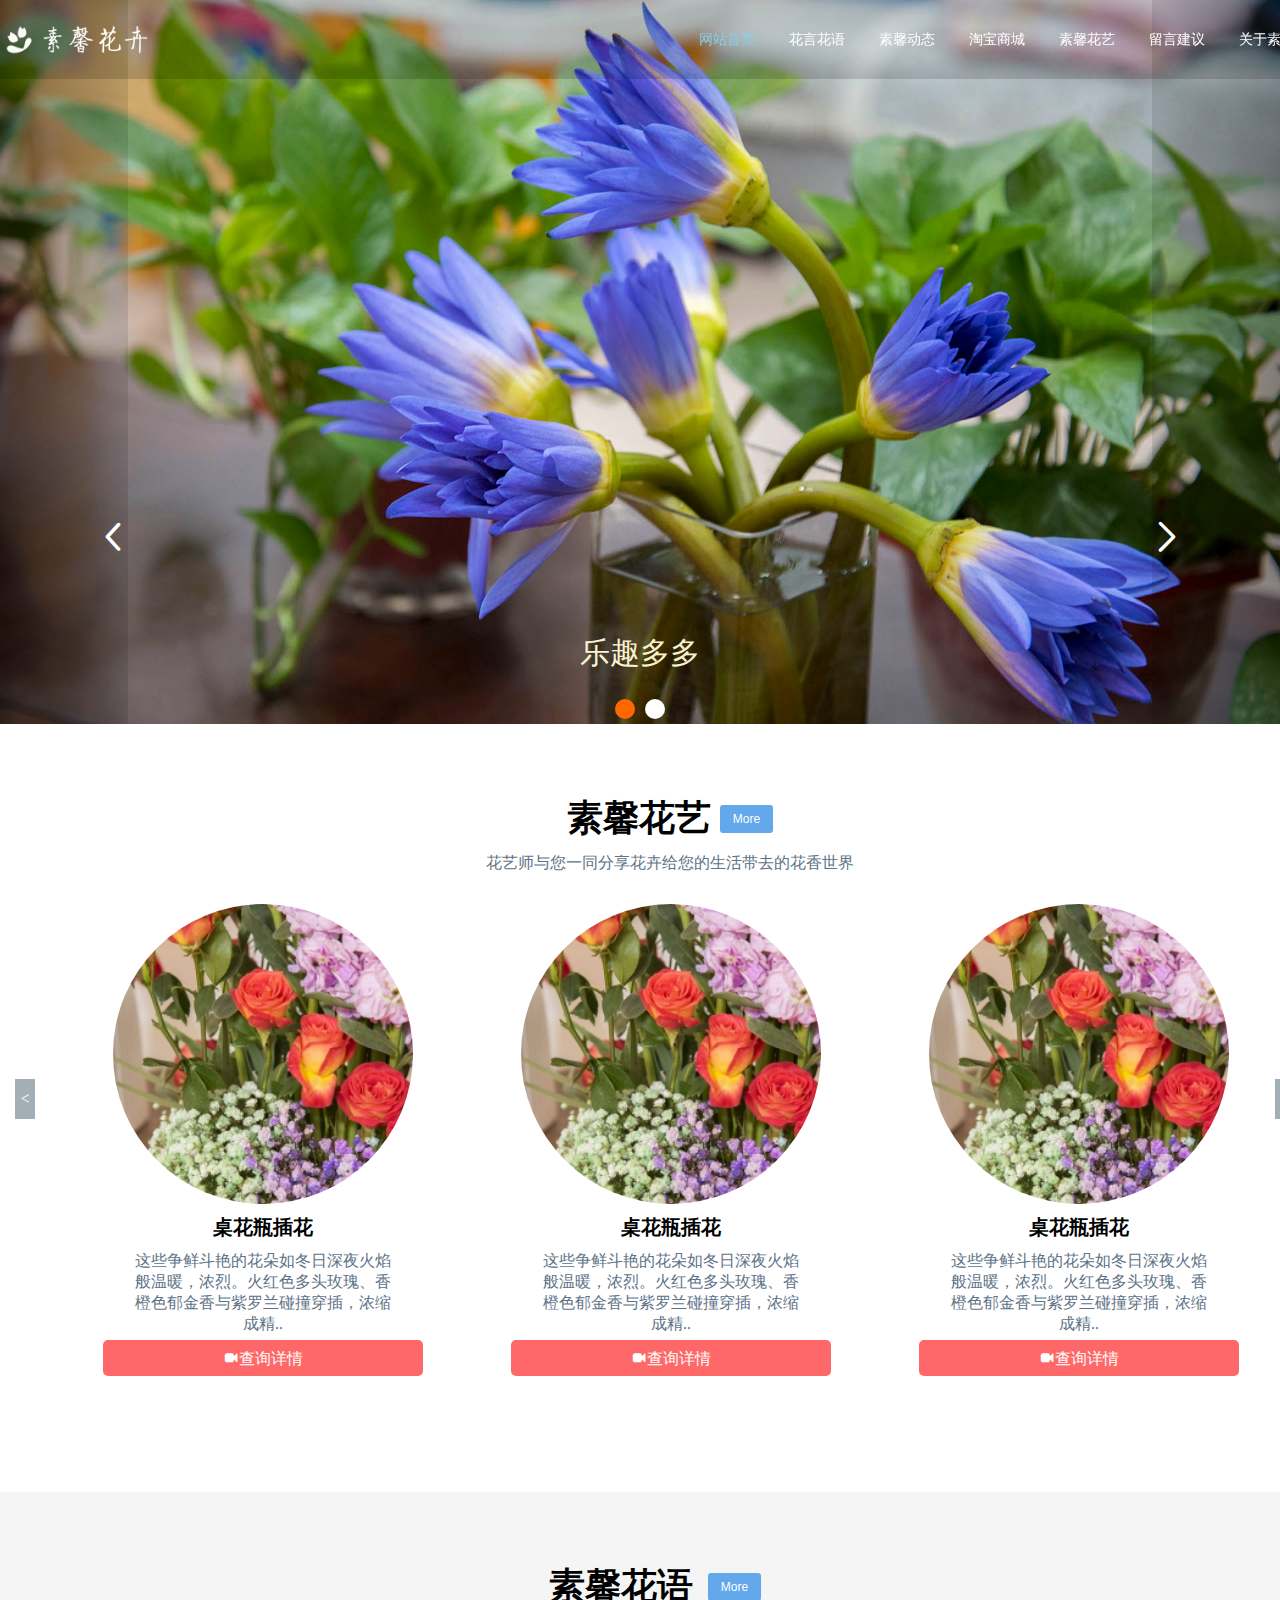
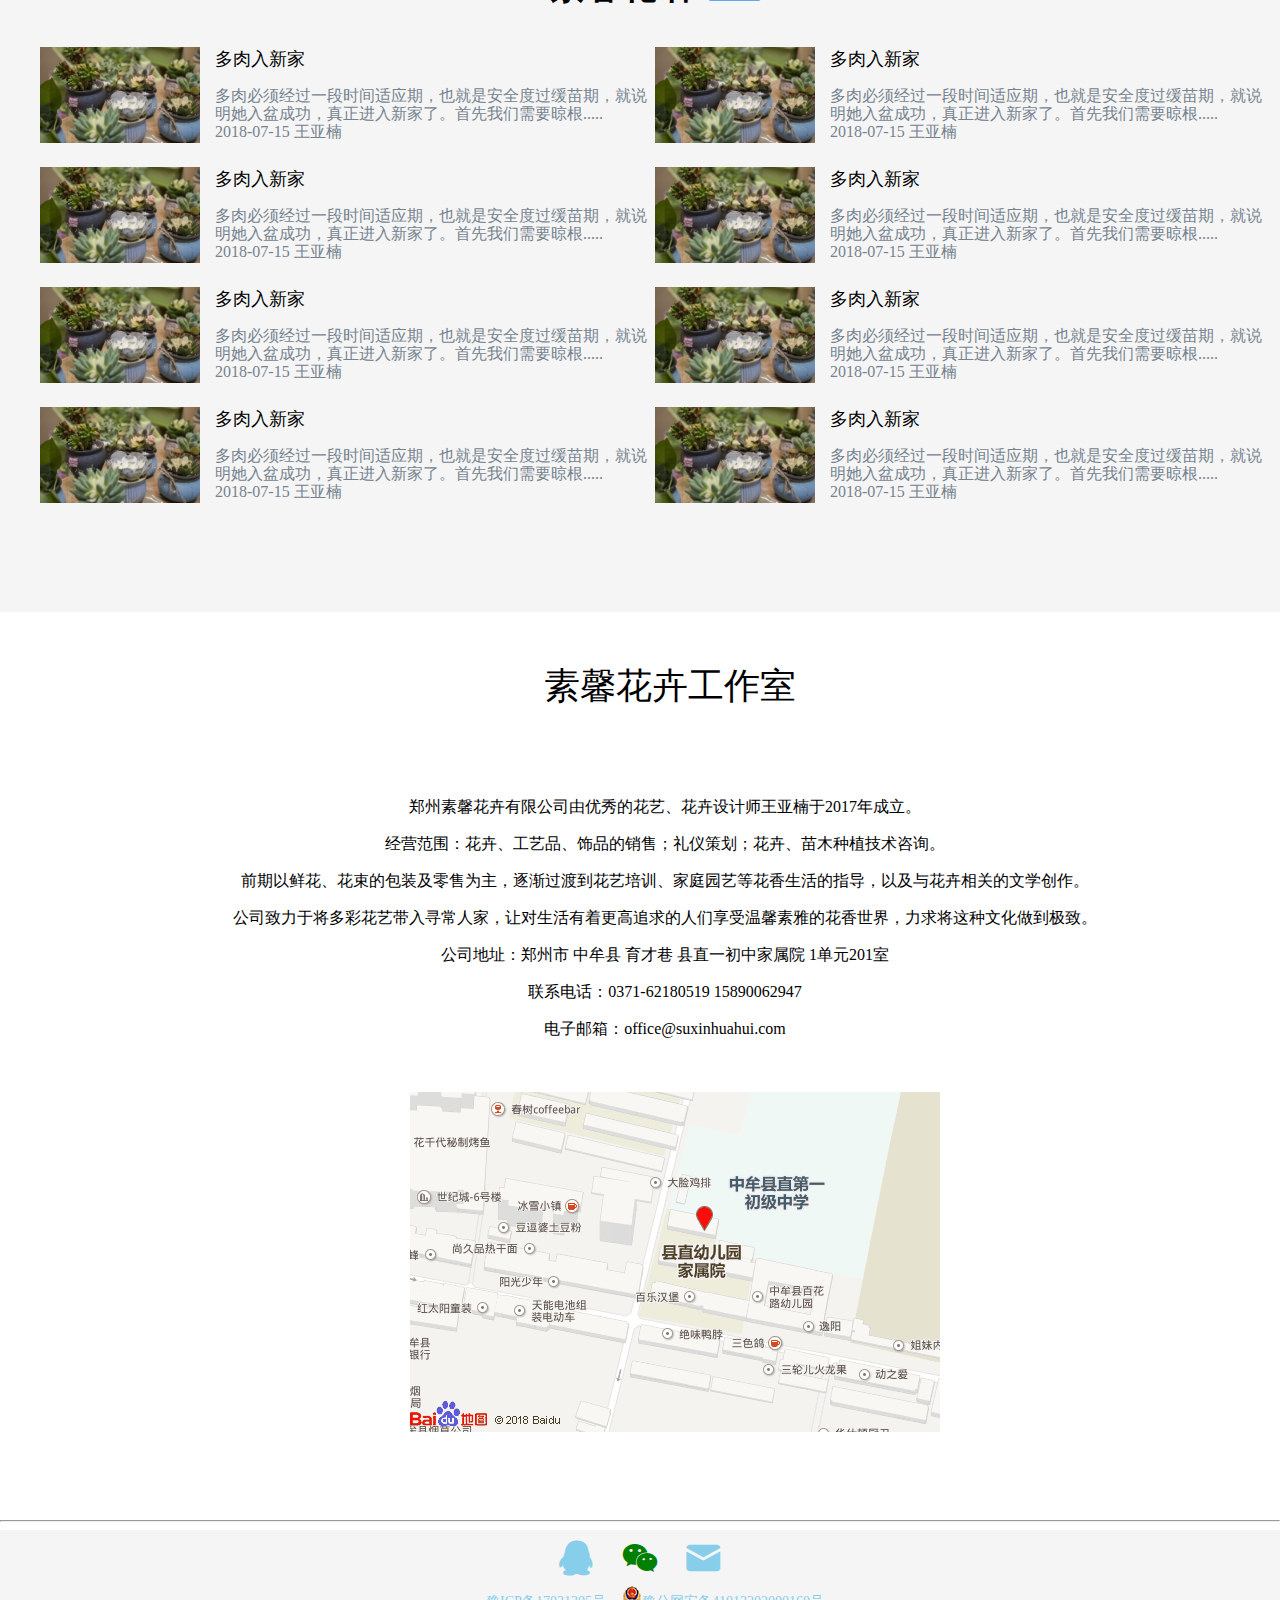
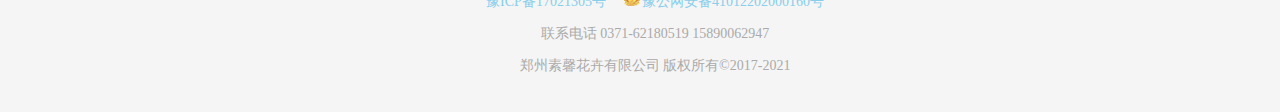
==== index.html @ 10b5d30c "素馨花卉" ====
<!DOCTYPE html>
<html>
<head>
	<meta charset="UTF-8">
	<title></title>
	<link rel="stylesheet" type="text/css" href="./css/nav.css">
	<link rel="stylesheet" type="text/css" href="./css/iconfont.css">
	<link rel="stylesheet" type="text/css" href="http://at.alicdn.com/t/font_790462_5otxgu3505j.css">
	<script src="js/animate.js"></script>
</head>
<body>
	<div class="picture">
		<div class="tu11">
			<a href=""><img src="./img/乐趣.png"></a>
		</div>
		<div class="tu22"> 
			<a href=""><img src="./img/tu2.png"></a>
			<a href=""><img src="./img/datu2.png" alt=""></a>
		</div>
		<div class="zuo">
			<a href="javascript:void(false);" class="iconfont icon-zuojiantou"></a>
		</div>
		<div class="you">
			<a href="javascript:void(false);" class="iconfont icon-youjiantou"></a>
		</div>
		<div class="mid">
			乐趣多多
		</div>
		<div class="midtu">
			<ul>
				<li><a href=""><div class="a1"></div></a></li>
				<li><a href=""><div class="a2"></div></a></li>
			</ul>
		</div>
	</div>
	<div class="nav">
		<div class="navneirong">
			<div class="suxinhuahuitext">
				<a href=""><img src="./img/素馨花卉text.png"></a>
			</div>
			<div class="navlist">
				<ul>
					<li><a style="color:skyblue" href="">网站首页</a></li>
					<li><a href="./花言花语.html">花言花语</a></li>
					<li><a href="">素馨动态</a></li>
					<li><a href="">淘宝商城</a></li>
					<li><a href="./素馨花艺.html">素馨花艺</a></li>
					<li><a href="./留言建议.html">留言建议</a></li>
					<li><a href="./关于素馨.html">关于素馨</a></li>
				</ul>
			</div>
		</div>
	</div>
	<div class="suxinhuayineirong">
		<div class="suxinhuayi">
			<h3>素馨花艺	<a href=""><input type="button" value="More"></a></h3>
			<p>花艺师与您一同分享花卉给您的生活带去的花香世界</p>
			<div class="hua1tu">
				<div class="hua11">
					<div class="hua11c">
						<div class="zuozuo"><</div>
						<div class="youyou">></div>
					</div>
					<ul>
						<li>
							<div class="hua1">
								<img src="./img/花1.png">
							</div>
							<div class="hua1zi">
								<h3>桌花瓶插花</h3>
								<p>这些争鲜斗艳的花朵如冬日深夜火焰般温暖，浓烈。火红色多头玫瑰、香橙色郁金香与紫罗兰碰撞穿插，浓缩成精..</p>
								<div class="chaxunxiangqing">
									<a href="" class="iconfont icon-shexiangji">查询详情</a>
								</div>
							</div>
						</li>
						<li>
							<div class="hua1">
								<img src="./img/花1.png">
							</div>
							<div class="hua1zi">
								<h3>桌花瓶插花</h3>
								<p>这些争鲜斗艳的花朵如冬日深夜火焰般温暖，浓烈。火红色多头玫瑰、香橙色郁金香与紫罗兰碰撞穿插，浓缩成精..</p>
								<div class="chaxunxiangqing">
									<a href="" class="iconfont icon-shexiangji">查询详情</a>
								</div>
							</div>
						</li>
						<li>
							<div class="hua1">
								<img src="./img/花1.png">
							</div>
							<div class="hua1zi">
								<h3>桌花瓶插花</h3>
								<p>这些争鲜斗艳的花朵如冬日深夜火焰般温暖，浓烈。火红色多头玫瑰、香橙色郁金香与紫罗兰碰撞穿插，浓缩成精..</p>
								<div class="chaxunxiangqing">
									<a href="" class="iconfont icon-shexiangji">查询详情</a>
								</div>
							</div>
						</li>
						<li>
							<div class="hua1">
								<img src="./img/花1.png">
							</div>
							<div class="hua1zi">
								<h3>桌花瓶插花</h3>
								<p>这些争鲜斗艳的花朵如冬日深夜火焰般温暖，浓烈。火红色多头玫瑰、香橙色郁金香与紫罗兰碰撞穿插，浓缩成精..</p>
								<div class="chaxunxiangqing">
									<a href="" class="iconfont icon-shexiangji">查询详情</a>
								</div>
							</div>
						</li>
						<li>
							<div class="hua1">
								<img src="./img/花1.png">
							</div>
							<div class="hua1zi">
								<h3>桌花瓶插花</h3>
								<p>这些争鲜斗艳的花朵如冬日深夜火焰般温暖，浓烈。火红色多头玫瑰、香橙色郁金香与紫罗兰碰撞穿插，浓缩成精..</p>
								<div class="chaxunxiangqing">
									<a href="" class="iconfont icon-shexiangji">查询详情</a>
								</div>
							</div>
						</li>
						<li>
							<div class="hua1">
								<img src="./img/花1.png">
							</div>
							<div class="hua1zi">
								<h3>桌花瓶插花</h3>
								<p>这些争鲜斗艳的花朵如冬日深夜火焰般温暖，浓烈。火红色多头玫瑰、香橙色郁金香与紫罗兰碰撞穿插，浓缩成精..</p>
								<div class="chaxunxiangqing">
									<a href="" class="iconfont icon-shexiangji">查询详情</a>
								</div>
							</div>
						</li>
						<li>
							<div class="hua1">
								<img src="./img/花1.png">
							</div>
							<div class="hua1zi">
								<h3>桌花瓶插花</h3>
								<p>这些争鲜斗艳的花朵如冬日深夜火焰般温暖，浓烈。火红色多头玫瑰、香橙色郁金香与紫罗兰碰撞穿插，浓缩成精..</p>
								<div class="chaxunxiangqing">
									<a href="" class="iconfont icon-shexiangji">查询详情</a>
								</div>
							</div>
						</li>
						<li>
							<div class="hua1">
								<img src="./img/花1.png">
							</div>
							<div class="hua1zi">
								<h3>桌花瓶插花</h3>
								<p>这些争鲜斗艳的花朵如冬日深夜火焰般温暖，浓烈。火红色多头玫瑰、香橙色郁金香与紫罗兰碰撞穿插，浓缩成精..</p>
								<div class="chaxunxiangqing">
									<a href="" class="iconfont icon-shexiangji">查询详情</a>
								</div>
							</div>
						</li>
						<li>
							<div class="hua1">
								<img src="./img/花1.png">
							</div>
							<div class="hua1zi">
								<h3>桌花瓶插花</h3>
								<p>这些争鲜斗艳的花朵如冬日深夜火焰般温暖，浓烈。火红色多头玫瑰、香橙色郁金香与紫罗兰碰撞穿插，浓缩成精..</p>
								<div class="chaxunxiangqing">
									<a href="" class="iconfont icon-shexiangji">查询详情</a>
								</div>
							</div>
						</li>
						<li>
							<div class="hua1">
								<img src="./img/花1.png">
							</div>
							<div class="hua1zi">
								<h3>桌花瓶插花</h3>
								<p>这些争鲜斗艳的花朵如冬日深夜火焰般温暖，浓烈。火红色多头玫瑰、香橙色郁金香与紫罗兰碰撞穿插，浓缩成精..</p>
								<div class="chaxunxiangqing">
									<a href="" class="iconfont icon-shexiangji">查询详情</a>
								</div>
							</div>
						</li>
						<li>
							<div class="hua1">
								<img src="./img/花1.png">
							</div>
							<div class="hua1zi">
								<h3>桌花瓶插花</h3>
								<p>这些争鲜斗艳的花朵如冬日深夜火焰般温暖，浓烈。火红色多头玫瑰、香橙色郁金香与紫罗兰碰撞穿插，浓缩成精..</p>
								<div class="chaxunxiangqing">
									<a href="" class="iconfont icon-shexiangji">查询详情</a>
								</div>
							</div>
						</li>

						<li>
							<div class="hua1">
								<img src="./img/花1.png">
							</div>
							<div class="hua1zi">
								<h3>桌花瓶插花</h3>
								<p>这些争鲜斗艳的花朵如冬日深夜火焰般温暖，浓烈。火红色多头玫瑰、香橙色郁金香与紫罗兰碰撞穿插，浓缩成精..</p>
								<div class="chaxunxiangqing">
									<a href="" class="iconfont icon-shexiangji">查询详情</a>
								</div>
							</div>
						</li>
						<li>
							<div class="hua1">
								<img src="./img/花1.png">
							</div>
							<div class="hua1zi">
								<h3>桌花瓶插花</h3>
								<p>这些争鲜斗艳的花朵如冬日深夜火焰般温暖，浓烈。火红色多头玫瑰、香橙色郁金香与紫罗兰碰撞穿插，浓缩成精..</p>
								<div class="chaxunxiangqing">
									<a href="" class="iconfont icon-shexiangji">查询详情</a>
								</div>
							</div>
						</li>
						<li>
							<div class="hua1">
								<img src="./img/花1.png">
							</div>
							<div class="hua1zi">
								<h3>桌花瓶插花</h3>
								<p>这些争鲜斗艳的花朵如冬日深夜火焰般温暖，浓烈。火红色多头玫瑰、香橙色郁金香与紫罗兰碰撞穿插，浓缩成精..</p>
								<div class="chaxunxiangqing">
									<a href="" class="iconfont icon-shexiangji">查询详情</a>
								</div>
							</div>
						</li>
						<li>
							<div class="hua1">
								<img src="./img/花1.png">
							</div>
							<div class="hua1zi">
								<h3>桌花瓶插花</h3>
								<p>这些争鲜斗艳的花朵如冬日深夜火焰般温暖，浓烈。火红色多头玫瑰、香橙色郁金香与紫罗兰碰撞穿插，浓缩成精..</p>
								<div class="chaxunxiangqing">
									<a href="" class="iconfont icon-shexiangji">查询详情</a>
								</div>
							</div>
						</li>

					</ul>
				</div>
			</div>

		</div>	
	</div>
	<div class="suxinhuayubj">
		<div class="suxinhuayu">
			<div class="suxinhuayutext"><h3>素馨花语<a href=""><input type="button" value="More"></a></h3></div>
			<div class="suxin">
				<ul>
					<li class="sx12">
						<div class="sx1">
							<a href=""><img src="./img/sx1.png"></a>
						</div>
						<div class="sx11">
							<a href="">多肉入新家</a>
							<p>多肉必须经过一段时间适应期，也就是安全度过缓苗期，就说明她入盆成功，真正进入新家了。首先我们需要晾根.....<br>
							2018-07-15 王亚楠</p>
						</div>
					</li>
					<li class="sx111">
						<div class="sx1">
							<a href=""><img src="./img/sx1.png"></a>
						</div>
						<div class="sx11">
							<a href="">多肉入新家</a>
							<p>多肉必须经过一段时间适应期，也就是安全度过缓苗期，就说明她入盆成功，真正进入新家了。首先我们需要晾根.....<br>
							2018-07-15 王亚楠</p>
						</div>
					</li>
					<li class="sx13">
						<div class="sx1">
							<a href=""><img src="./img/sx1.png"></a>
						</div>
						<div class="sx11">
							<a href="">多肉入新家</a>
							<p>多肉必须经过一段时间适应期，也就是安全度过缓苗期，就说明她入盆成功，真正进入新家了。首先我们需要晾根.....<br>
							2018-07-15 王亚楠</p>
						</div>
					</li>
					<li class="sx15">
						<div class="sx1">
							<a href=""><img src="./img/sx1.png"></a>
						</div>
						<div class="sx11">
							<a href="">多肉入新家</a>
							<p>多肉必须经过一段时间适应期，也就是安全度过缓苗期，就说明她入盆成功，真正进入新家了。首先我们需要晾根.....<br>
							2018-07-15 王亚楠</p>
						</div>
					</li>
					<li class="sx16">
						<div class="sx1">
							<a href=""><img src="./img/sx1.png"></a>
						</div>
						<div class="sx11">
							<a href="">多肉入新家</a>
							<p>多肉必须经过一段时间适应期，也就是安全度过缓苗期，就说明她入盆成功，真正进入新家了。首先我们需要晾根.....<br>
							2018-07-15 王亚楠</p>
						</div>
					</li>
					<li class="sx17">
						<div class="sx1">
							<a href=""><img src="./img/sx1.png"></a>
						</div>
						<div class="sx11">
							<a href="">多肉入新家</a>
							<p>多肉必须经过一段时间适应期，也就是安全度过缓苗期，就说明她入盆成功，真正进入新家了。首先我们需要晾根.....<br>
							2018-07-15 王亚楠</p>
						</div>
					</li>
					<li class="sx18">
						<div class="sx1">
							<a href=""><img src="./img/sx1.png"></a>
						</div>
						<div class="sx11">
							<a href="">多肉入新家</a>
							<p>多肉必须经过一段时间适应期，也就是安全度过缓苗期，就说明她入盆成功，真正进入新家了。首先我们需要晾根.....<br>
							2018-07-15 王亚楠</p>
						</div>
					</li>
					<li class="sx19">
						<div class="sx1">
							<a href=""><img src="./img/sx1.png"></a>
						</div>
						<div class="sx11">
							<a href="">多肉入新家</a>
							<p>多肉必须经过一段时间适应期，也就是安全度过缓苗期，就说明她入盆成功，真正进入新家了。首先我们需要晾根.....<br>
							2018-07-15 王亚楠</p>
						</div>
					</li>
				</ul>
			</div>
		</div>
	</div>
	<div class="gong">
		<div class="gong1">
			<h3>素馨花卉工作室</h3>
			<div class="gong2">
				<p>郑州素馨花卉有限公司由优秀的花艺、花卉设计师王亚楠于2017年成立。</p>
				<p>经营范围：花卉、工艺品、饰品的销售；礼仪策划；花卉、苗木种植技术咨询。</p>
				<p>前期以鲜花、花束的包装及零售为主，逐渐过渡到花艺培训、家庭园艺等花香生活的指导，以及与花卉相关的文学创作。</p>
				<p>公司致力于将多彩花艺带入寻常人家，让对生活有着更高追求的人们享受温馨素雅的花香世界，力求将这种文化做到极致。</p>
				<p>公司地址：郑州市 中牟县 育才巷 县直一初中家属院 1单元201室</p>
				<p>联系电话：0371-62180519  15890062947</p>
				<p>电子邮箱：office@suxinhuahui.com</p>
				<br>
				<br>
				<div class="gongtu">
					<img src="./img/gongtu.png">
				</div>
			</div>
		</div>	
	</div>
	<hr>
	<div class="footer">
		<div class="icons">
			<a href="" class="iconfont icon-qq"></a>
			<a href="" class="iconfont icon-weixin" id="weixin"></a>
			<a href="" class="iconfont icon-youxiang"></a>
		</div>
		<div class="dizi">
			<a href="">豫ICP备17021305号</a>&nbsp&nbsp&nbsp&nbsp<img src="./img/jing.png"><a href="">豫公网安备41012202000160号</a>
			<p>联系电话 0371-62180519 15890062947</p>
			<p>郑州素馨花卉有限公司 版权所有©2017-2021</p>
		</div>
	</div>
</body>
</html>
<script>
	let banner2=document.querySelector('.tu22');
	let dots2=document.querySelectorAll('.midtu ul li a div');
	let lis=document.querySelectorAll('.tu22 a img');
	let lbtn1=document.querySelector('.zuo a');
	let rbtn1=document.querySelector('.you a');
	let widths1=parseInt(getComputedStyle(banner2,null).width);
	let t3;
	let now2 = 0;
	let next2 = 0;
	let flag = true;
	hua(banner2,dots2,lis,lbtn1,rbtn1,widths1,'hotrt');


	function hua(banner1,dots1,lis,lbtn1,rbtn1,widths,hot1) {
		dots2[0].classList.add(hot1);
		lis[0].style.left = 0;
		for (let i = 0; i < dots2.length; i++) {
			dots2[i].onmouseover = function () {
				for (let j = 0; j < dots2.length; j++) {
					dots2[j].classList.remove(hot1);
					lis[j].style.left = -widths + "px";
				}
				dots2[i].classList.add(hot1);
				lis[i].style.left = 0;
			}
		}

		// 自动轮播


		t3 = setInterval(move3, 3000);

		function move3() {
			next2++;
			if (next2 == lis.length) {
				next2 = 0;
			}
			lis[now2].style.left = 0;
			lis[next2].style.left = widths + "px";
			animate(lis[now2], {left: -widths}, function () {
				for (let j = 0; j < dots2.length; j++) {
					dots2[j].classList.remove(hot1);
				}
			});

			animate(lis[next2], {left: 0}, function () {
				dots2[next2].classList.add(hot1);
			});
			now2 = next2;
		}


		function moveL() {
			next2--;
			if (next2 == -1) {
				next2 = lis.length - 1;
			}
			lis[now2].style.left = 0;
			lis[next2].style.left = -widths + "px";
			animate(lis[now2], {left: widths}, function () {
				for (let j = 0; j < dots2.length; j++) {
					dots2[j].classList.remove(hot1);
					flag = true;
				}
			});
			animate(lis[next2], {left: 0}, function () {
				dots2[next2].classList.add(hot1);
				flag = true;
			});
			now2 = next2;
		}

		rbtn1.onclick = function () {
			move3();
		}
		lbtn1.onclick = function () {
			moveL();
		}
		banner2.onmouseover = function () {
			clearInterval(t3);
		}
		banner2.onmouseout = function () {
			t3 = setInterval(move3, 3000);
		}
	}
















	let lxmcontrol=document.querySelector('.zuozuo');
	let rxmcontrol=document.querySelector('.youyou');
	let scroll=document.querySelector('.hua11 ul');
	let kuandu=parseInt(getComputedStyle(scroll,null).width)/15;
	console.log(lxmcontrol)
	let times=0;
	rxmcontrol.onclick=function(){
		times++;
		if (times==8){
			times=7
		}
		scroll.style.transform=`translateX(${-kuandu*times}px)`;
	}
	lxmcontrol.onclick=function(){
		times--;
		if (times<0){
			times=0;
		}
		scroll.style.transform=`translateX(${-kuandu*times}px)`;
	}
</script>
---- css/nav.css ----
body {
		margin: 0;
		padding: 0;
	}
	.nav {
		width: 100%;
		height: 79px;
		background-color: rgba(0,0,0,0.15);
		position: fixed;
		top: 0;
		z-index: 999;
	}
	.navneirong {
		width: 1310px;
		height: 79px;
		margin: 0 auto ;
		position: relative;
	}
	.suxinhuahuitext {
		float: left;
	}
	.suxinhuahuitext img {
		width: 150px;
		height: 50px;
		margin-top: 15px;
	}
	.navlist ul li a {
		text-decoration: none;
		color: white;
		padding: 0px 15px;
		font-size: 14px;
		line-height: 79px;
	}
	.navlist ul li {
		display: inline-block;
	}
	.navlist ul {
		margin-top: 0;
		list-style: none;
	}
	.navlist {
		height: 79px;
		position: absolute;
		top: 0;
		right: 0;
		float: left;
	}
	.navlist ul li a:hover {
		color: #16b0dc;
	}
	.picture {
		width: 100%;
		height: 100%;
		position: relative;
	}
	.picture img {
		width: 100%;
		height: 100%;
	}
	.tu11 {
		width: 100%;
		height: 100%;
	}
	.tu22 {
		width: 100%;
		height: 100%;
		position: absolute;
		top: 0;
		left: 0;
		overflow: hidden;
	}
	.tu22 a img {
		position: absolute;
		top: 0;
		left: -100%;
	}
	.zuo {
		width: 10%;
		height: 100%;
		background-image: linear-gradient(90deg,rgba(0,0,0,0.3),rgba(0,0,0,0.1));
		position: absolute;
		top: 0;
		left: 0;
		z-index: 5;
	}
	.zuo {
		text-align: right;
		line-height: 1074px;
	}
	.zuo a {
		font-size: 30px;
		text-decoration: none;
		color: white;
	}
	.you {
		width: 10%;
		height: 100%;
		background-image: linear-gradient(-90deg,rgba(0,0,0,0.3),rgba(0,0,0,0.1));
		position: absolute;
		top: 0;
		right: 0;
		z-index: 5;
	}
	.you {
		text-align: left;
		line-height: 1074px;
	}
	.you a {
		font-size: 30px;
		text-decoration: none;
		color: white;
	}
	.mid {
		width: 100%;
		position: absolute;
		bottom: 50px;
		text-align: center;
		color: #faf2d2;
		font-size: 30px;
	}
	.midtu {
		width: 80px;
		position: absolute;
		bottom: 5px;
		left: 50%;
		margin-left: -40px;
	}
	.midtu ul li {
		list-style-type: none;
	}
	.midtu ul li a .hotrt {
		background: #ff6700;
	}
	.midtu ul {
		padding: 0;
	}
	.a1 {
		width: 20px;
		height: 20px;
		background-color: white;
		border: none;
		border-radius: 50%;
		margin-left: 15px;
		float: left;
	}
	.a2 {
		width: 20px;
		height: 20px;
		background-color: white;
		border: none;
		border-radius: 50%;
		margin-right: 15px;
		float: right;
	}
	.suxinhuayineirong {
		width: 100%;
		padding: 70px 0;
	}
	.suxinhuayi {
		width: 1310px;
		height: 628px;
		margin: auto;
		padding: 0 15px;
	}
	.suxinhuayi h3 {
		font-size: 36px;
		font-family: 仿宋;
		text-align: center;
		font-weight: 300px;
		margin-top: 0;
		margin-bottom: 10px;
	}
	.suxinhuayi p {
		font-size: 16px;
		font-weight: 300;
		text-align: center;
		width: 80%;
		color: #5e7387;
		margin: 0 auto;
	}
	.suxinhuayi input {
		font-size: 12px;
		color: white;
		padding: 5px 13px;
		margin-top: -6px;
		line-height: 1.5;
		border: none;
		border-radius: 3px;
		background-color: #62a8ea;
		vertical-align: middle;
	}
	.hua1tu {
		width: 1280px;
		height: 550px;
		position: relative;
		margin-top: 30px;
		overflow: hidden;
	}
	.hua11 {
		width: 100%;
		height: 100%;
	}
	.hua11 ul {
		height: 100%;
		list-style: none;
		position: absolute;
		left: 0;
		margin: 0;
		padding: 0;
		display: flex;
		flex-direction: row;
		transition: all 0.2s;
	}
	.hua11 ul li {
		width: 320px;
		height: 100%;
		margin-left: 88px;
	}
	.hua11c {
		width: 100%;
		height: 40px;
		position: absolute;
		top: 175px;
		display: flex;
		justify-content: space-between;
	}
	.hua11c div {
		line-height: 40px;
		width: 20px;
		color: #fff;
		background-color: #A3AFB7;
		text-align: center;
		cursor: pointer;
		z-index: 55;
	}
	.hua1 {
		width: 300px;
		height: 300px;
		border-radius: 50%;
		border: 0px solid;
		overflow: hidden;
		margin-left: 10px;
	}
	.hua1 img {
		width: 366px;
		height: 366px;
	}
	.hua1zi h3 {
		margin-top: 10px;
		font-size: 20px;
	}
	.chaxunxiangqing {
		width: 100%;
		height: 36px;
		text-align: center;
		background-color: rgb(294,104,104);
		border: none;
		border-radius: 5px;
		margin-top: 5px;
	}
	.chaxunxiangqing a {
		line-height: 36px;
		text-decoration: none;
		color: white;
	}
	.suxinhuayu {
		width: 1310px;
		height: 567px;
		margin: 0 auto;
	}
	.suxinhuayu h3 {
		font-size: 36px;
		font-family: 仿宋;
		margin-top: 0;
		text-align: center;
	}
	.suxinhuayu input {
		font-size: 12px;
		color: white;
		padding: 5px 13px;
		margin-top: -6px;
		margin-left: 15px;
		line-height: 1.5;
		border: none;
		border-radius: 3px;
		background-color: #62a8ea;
		vertical-align: middle;
	}
	.suxinhuayubj {
		padding-top: 70px;
		width: 100%;
		height: 650px;
		background-color: rgb(245,245,245);
	}
	.suxin {
		width: 1310px;
		height: 504px;
		position: relative;
	}
	.suxin ul li {
		display: inline-block;
		width: 655px;
		height: 96px;
	}
	.sx1 {
		float: left;
		width: 160px;
		height: 96px;
	}
	.sx1 img {
		width: 160px;
		height: 96px;
	}
	.sx11 {
		float: right;
		width: 445px;
		height: 96px;
		margin-right: 35px;
	}
	.sx11 a {
		font-size: 18px;
		text-decoration: none;
		color: black;
	}
	.sx11 p {
		line-height: 18px;
		color: rgb(118,131,143);
	}
	.sx11 a:hover{
		color: skyblue;
	}

	.sx12 {
		position: absolute;
		top: 0;
		right: 0;
	}
	.sx13 {
		margin-top: 20px;
	}
	.sx15 {
		margin-top: 20px;
	}
	.sx16 {
		margin-top: 20px;
	}
	.sx17 {
		position: absolute;
		top: 120px;
		right: 0;
	}
	.sx18 {
		position: absolute;
		top: 240px;
		right: 0;
	}
	.sx19 {
		position: absolute;
		top: 360px;
		right: 0;
	}
	.gong {
		width: 100%;
		height: 850px;
		padding-top: 50px;
	}
	.gong1 {
		width: 1310px;
		height: 765px;
		margin: 0 auto;
		padding-right: 15px;
		padding-left: 15px;
	}
	.gong1 h3 {
		font-size: 36px;
		margin-top: 0;
		text-align: center;
		font-weight: 300;
		font-family: 仿宋;
	}
	.gong2 {
		width: 1280px;
		height: 672px;
		margin-top: 50px;
		padding-top: 20px;
		padding-left: 10px;
		padding-right: 10px;
		text-align: center;
	}
	.gongtu {
		width: 1300px;
	}
	.footer {
		width: 100%;
		height: 182px;
		background-color: rgb(245,245,245);
	}
	.icons {
		width: 100%;
		height: 56px;
		text-align: center;
	}
	.icons a {
		text-decoration: none;
		font-size: 40px;
		color: skyblue;
		line-height: 56px;
		margin: 10px;
	}
	#weixin {
		color: green;
	}
	.dizi {
		width: 1310px;
		height: 75px;
		margin: 0 auto;
		text-align: center;
	}
	.dizi a {
		text-decoration: none;
		color: skyblue;
		font-size: 14px;
	}
	.dizi p {
		font-size: 14px;
		color: #aaaaaa;
	}
---- css/iconfont.css ----
@font-face {font-family: "iconfont";
  src: url('iconfont.eot?t=1534817835189'); /* IE9*/
  src: url('iconfont.eot?t=1534817835189#iefix') format('embedded-opentype'), /* IE6-IE8 */
  url('[data-uri]') format('woff'),
  url('iconfont.ttf?t=1534817835189') format('truetype'), /* chrome, firefox, opera, Safari, Android, iOS 4.2+*/
  url('iconfont.svg?t=1534817835189#iconfont') format('svg'); /* iOS 4.1- */
}

.iconfont {
  font-family:"iconfont" !important;
  font-size:16px;
  font-style:normal;
  -webkit-font-smoothing: antialiased;
  -moz-osx-font-smoothing: grayscale;
}

.icon-qq:before { content: "\e62b"; }

.icon-youjiantou:before { content: "\e658"; }

.icon-zuojiantou:before { content: "\e65a"; }

.icon-youxiang:before { content: "\e605"; }

.icon-sousuo:before { content: "\e6a6"; }

.icon-shexiangji:before { content: "\e777"; }

.icon-weixin:before { content: "\e620"; }
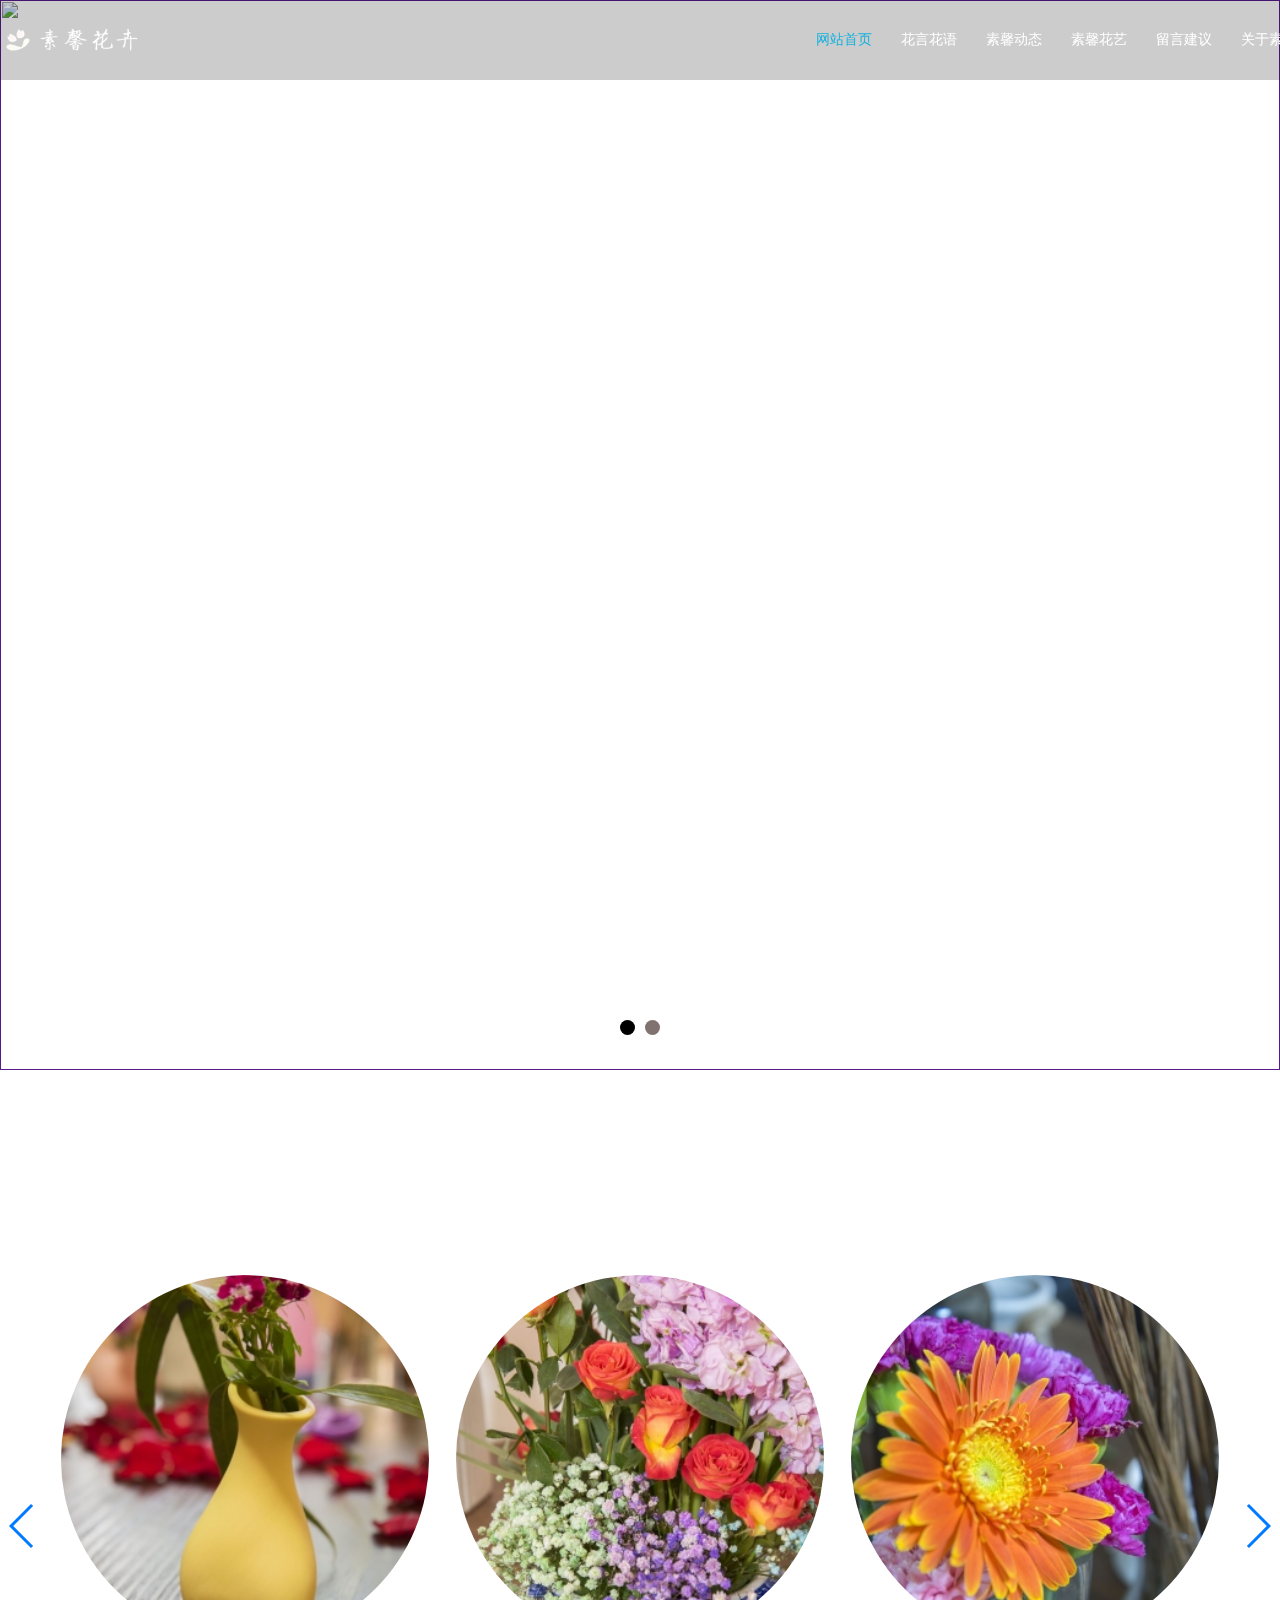
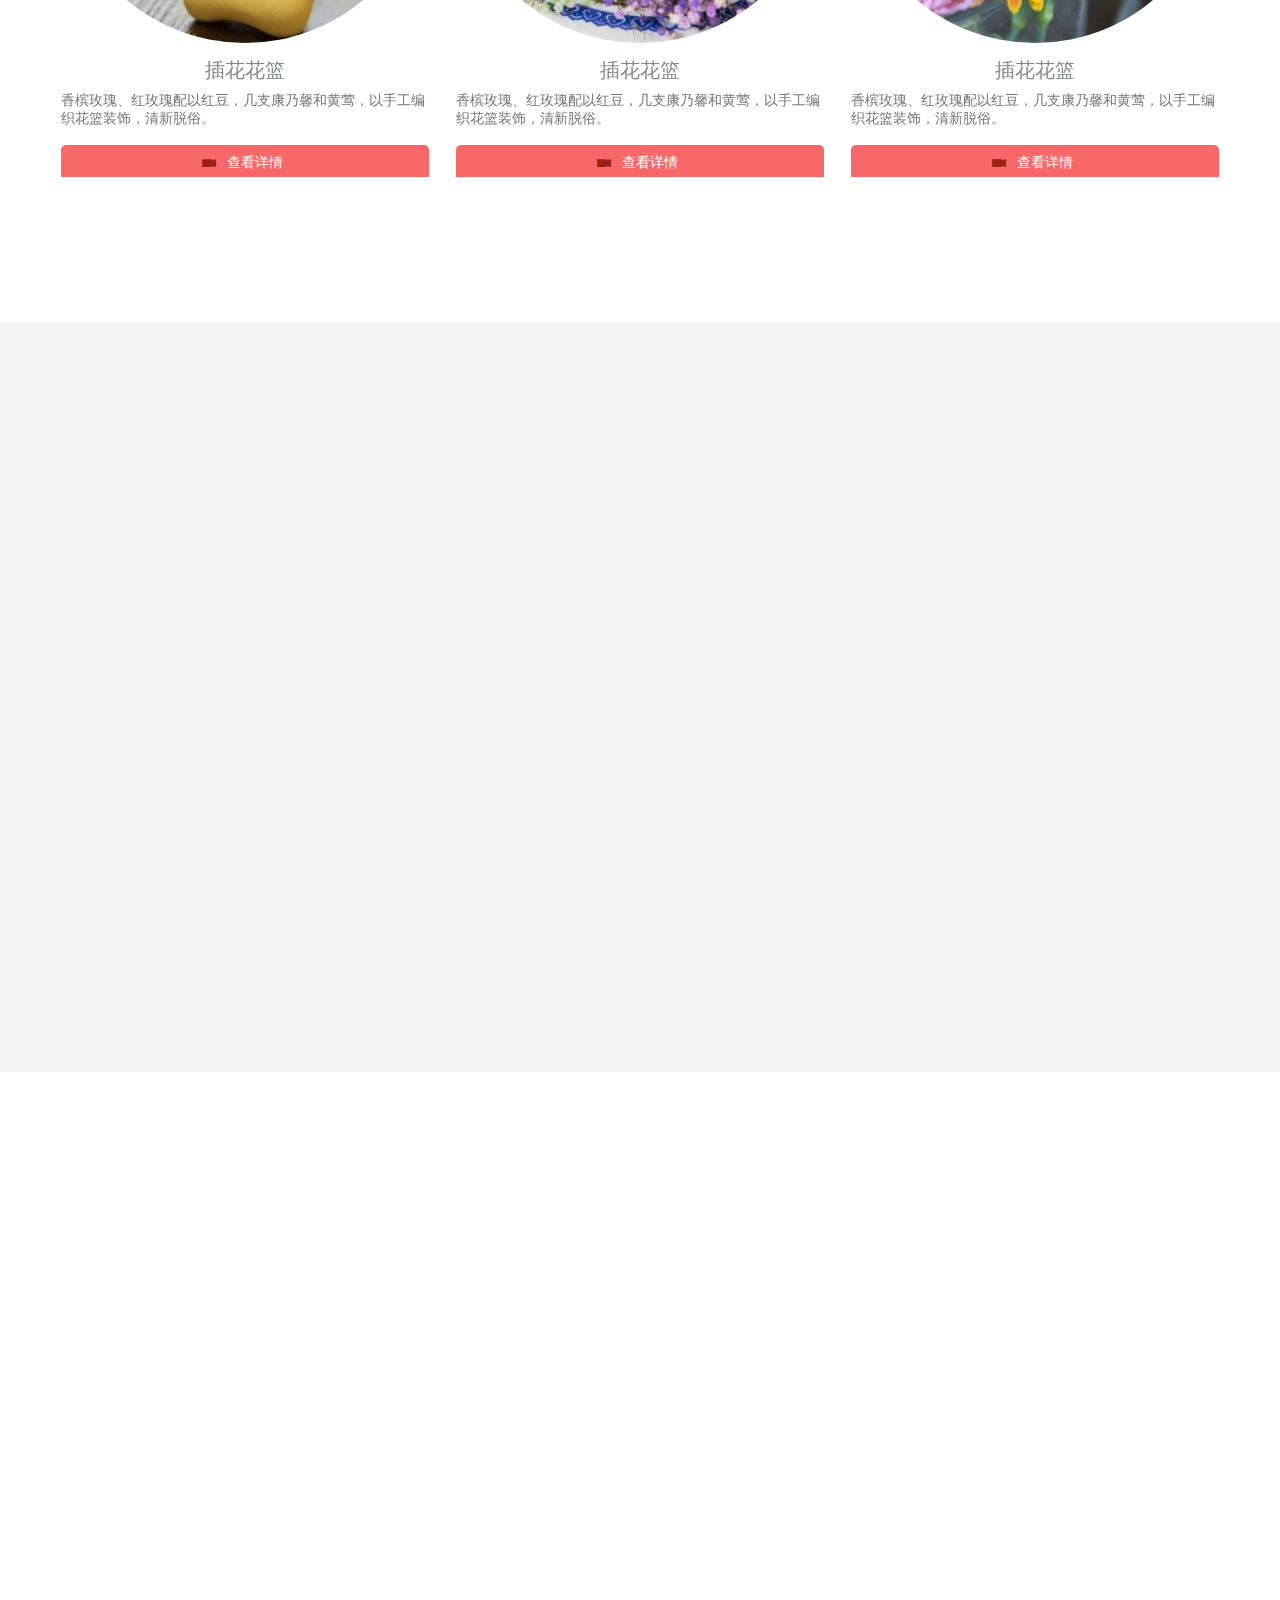
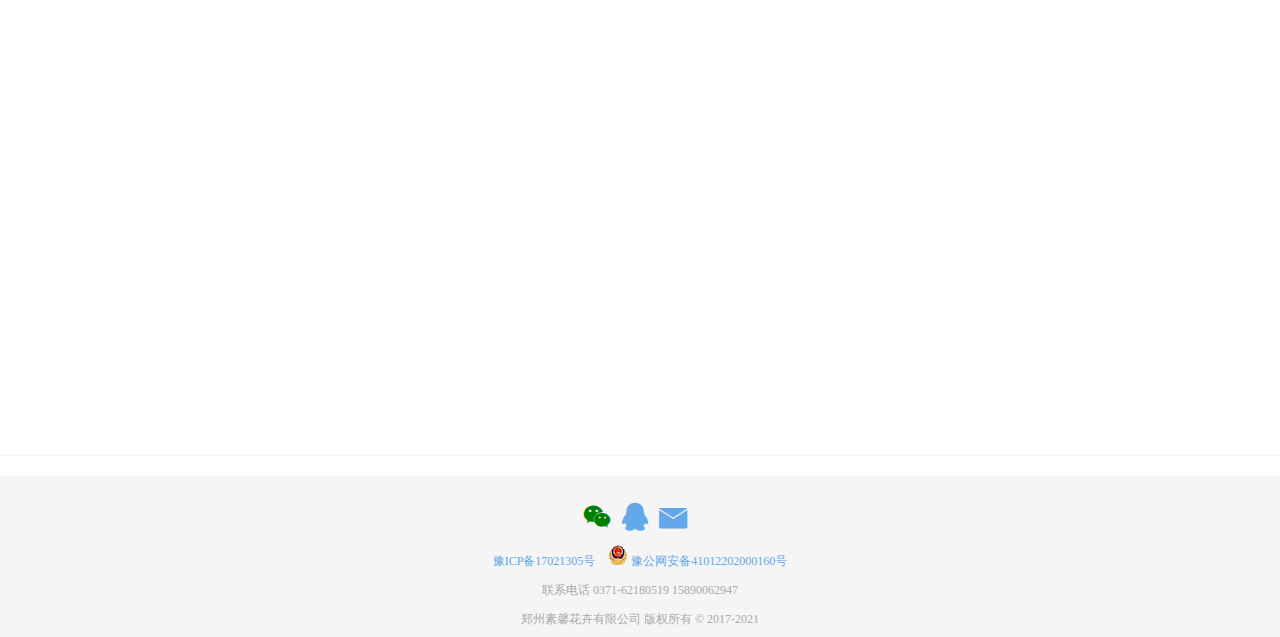
==== commit e5373c5c: "suxinhuahui" ====
--- a/index.html
+++ b/index.html
@@ -1,498 +1,189 @@
 <!DOCTYPE html>
 <html>
 <head>
-	<meta charset="UTF-8">
-	<title></title>
-	<link rel="stylesheet" type="text/css" href="./css/nav.css">
-	<link rel="stylesheet" type="text/css" href="./css/iconfont.css">
-	<link rel="stylesheet" type="text/css" href="http://at.alicdn.com/t/font_790462_5otxgu3505j.css">
-	<script src="js/animate.js"></script>
+	<meta charset="utf-8">
+	<title>素馨|花卉|花艺|素馨花卉</title>
+    <link rel="stylesheet" type="text/css" href="./css/index.css">
+    <link rel="stylesheet" type="text/css" href="./css/iconfont.css">
+    <link rel="stylesheet" type="text/css" href="css/swiper-4.4.1.min.css"/>
+    <script src="js/index.js" type="text/javascript" charset="utf-8"></script>
+    <script src="js/funciton.js" type="text/javascript" charset="utf-8"></script>
+    <script src="js/animate.js" type="text/javascript" charset="utf-8"></script>
+	<script src="js/swiper-4.4.1.min.js" type="text/javascript" charset="utf-8"></script>
+    
 </head>
 <body>
-	<div class="picture">
-		<div class="tu11">
-			<a href=""><img src="./img/乐趣.png"></a>
-		</div>
-		<div class="tu22"> 
-			<a href=""><img src="./img/tu2.png"></a>
-			<a href=""><img src="./img/datu2.png" alt=""></a>
-		</div>
-		<div class="zuo">
-			<a href="javascript:void(false);" class="iconfont icon-zuojiantou"></a>
-		</div>
-		<div class="you">
-			<a href="javascript:void(false);" class="iconfont icon-youjiantou"></a>
-		</div>
-		<div class="mid">
-			乐趣多多
-		</div>
-		<div class="midtu">
-			<ul>
-				<li><a href=""><div class="a1"></div></a></li>
-				<li><a href=""><div class="a2"></div></a></li>
-			</ul>
-		</div>
-	</div>
-	<div class="nav">
-		<div class="navneirong">
-			<div class="suxinhuahuitext">
-				<a href=""><img src="./img/素馨花卉text.png"></a>
-			</div>
-			<div class="navlist">
-				<ul>
-					<li><a style="color:skyblue" href="">网站首页</a></li>
-					<li><a href="./花言花语.html">花言花语</a></li>
-					<li><a href="">素馨动态</a></li>
-					<li><a href="">淘宝商城</a></li>
-					<li><a href="./素馨花艺.html">素馨花艺</a></li>
-					<li><a href="./留言建议.html">留言建议</a></li>
-					<li><a href="./关于素馨.html">关于素馨</a></li>
-				</ul>
-			</div>
-		</div>
-	</div>
-	<div class="suxinhuayineirong">
-		<div class="suxinhuayi">
-			<h3>素馨花艺	<a href=""><input type="button" value="More"></a></h3>
-			<p>花艺师与您一同分享花卉给您的生活带去的花香世界</p>
-			<div class="hua1tu">
-				<div class="hua11">
-					<div class="hua11c">
-						<div class="zuozuo"><</div>
-						<div class="youyou">></div>
-					</div>
-					<ul>
-						<li>
-							<div class="hua1">
-								<img src="./img/花1.png">
-							</div>
-							<div class="hua1zi">
-								<h3>桌花瓶插花</h3>
-								<p>这些争鲜斗艳的花朵如冬日深夜火焰般温暖，浓烈。火红色多头玫瑰、香橙色郁金香与紫罗兰碰撞穿插，浓缩成精..</p>
-								<div class="chaxunxiangqing">
-									<a href="" class="iconfont icon-shexiangji">查询详情</a>
-								</div>
-							</div>
-						</li>
-						<li>
-							<div class="hua1">
-								<img src="./img/花1.png">
-							</div>
-							<div class="hua1zi">
-								<h3>桌花瓶插花</h3>
-								<p>这些争鲜斗艳的花朵如冬日深夜火焰般温暖，浓烈。火红色多头玫瑰、香橙色郁金香与紫罗兰碰撞穿插，浓缩成精..</p>
-								<div class="chaxunxiangqing">
-									<a href="" class="iconfont icon-shexiangji">查询详情</a>
-								</div>
-							</div>
-						</li>
-						<li>
-							<div class="hua1">
-								<img src="./img/花1.png">
-							</div>
-							<div class="hua1zi">
-								<h3>桌花瓶插花</h3>
-								<p>这些争鲜斗艳的花朵如冬日深夜火焰般温暖，浓烈。火红色多头玫瑰、香橙色郁金香与紫罗兰碰撞穿插，浓缩成精..</p>
-								<div class="chaxunxiangqing">
-									<a href="" class="iconfont icon-shexiangji">查询详情</a>
-								</div>
-							</div>
-						</li>
-						<li>
-							<div class="hua1">
-								<img src="./img/花1.png">
-							</div>
-							<div class="hua1zi">
-								<h3>桌花瓶插花</h3>
-								<p>这些争鲜斗艳的花朵如冬日深夜火焰般温暖，浓烈。火红色多头玫瑰、香橙色郁金香与紫罗兰碰撞穿插，浓缩成精..</p>
-								<div class="chaxunxiangqing">
-									<a href="" class="iconfont icon-shexiangji">查询详情</a>
-								</div>
-							</div>
-						</li>
-						<li>
-							<div class="hua1">
-								<img src="./img/花1.png">
-							</div>
-							<div class="hua1zi">
-								<h3>桌花瓶插花</h3>
-								<p>这些争鲜斗艳的花朵如冬日深夜火焰般温暖，浓烈。火红色多头玫瑰、香橙色郁金香与紫罗兰碰撞穿插，浓缩成精..</p>
-								<div class="chaxunxiangqing">
-									<a href="" class="iconfont icon-shexiangji">查询详情</a>
-								</div>
-							</div>
-						</li>
-						<li>
-							<div class="hua1">
-								<img src="./img/花1.png">
-							</div>
-							<div class="hua1zi">
-								<h3>桌花瓶插花</h3>
-								<p>这些争鲜斗艳的花朵如冬日深夜火焰般温暖，浓烈。火红色多头玫瑰、香橙色郁金香与紫罗兰碰撞穿插，浓缩成精..</p>
-								<div class="chaxunxiangqing">
-									<a href="" class="iconfont icon-shexiangji">查询详情</a>
-								</div>
-							</div>
-						</li>
-						<li>
-							<div class="hua1">
-								<img src="./img/花1.png">
-							</div>
-							<div class="hua1zi">
-								<h3>桌花瓶插花</h3>
-								<p>这些争鲜斗艳的花朵如冬日深夜火焰般温暖，浓烈。火红色多头玫瑰、香橙色郁金香与紫罗兰碰撞穿插，浓缩成精..</p>
-								<div class="chaxunxiangqing">
-									<a href="" class="iconfont icon-shexiangji">查询详情</a>
-								</div>
-							</div>
-						</li>
-						<li>
-							<div class="hua1">
-								<img src="./img/花1.png">
-							</div>
-							<div class="hua1zi">
-								<h3>桌花瓶插花</h3>
-								<p>这些争鲜斗艳的花朵如冬日深夜火焰般温暖，浓烈。火红色多头玫瑰、香橙色郁金香与紫罗兰碰撞穿插，浓缩成精..</p>
-								<div class="chaxunxiangqing">
-									<a href="" class="iconfont icon-shexiangji">查询详情</a>
-								</div>
-							</div>
-						</li>
-						<li>
-							<div class="hua1">
-								<img src="./img/花1.png">
-							</div>
-							<div class="hua1zi">
-								<h3>桌花瓶插花</h3>
-								<p>这些争鲜斗艳的花朵如冬日深夜火焰般温暖，浓烈。火红色多头玫瑰、香橙色郁金香与紫罗兰碰撞穿插，浓缩成精..</p>
-								<div class="chaxunxiangqing">
-									<a href="" class="iconfont icon-shexiangji">查询详情</a>
-								</div>
-							</div>
-						</li>
-						<li>
-							<div class="hua1">
-								<img src="./img/花1.png">
-							</div>
-							<div class="hua1zi">
-								<h3>桌花瓶插花</h3>
-								<p>这些争鲜斗艳的花朵如冬日深夜火焰般温暖，浓烈。火红色多头玫瑰、香橙色郁金香与紫罗兰碰撞穿插，浓缩成精..</p>
-								<div class="chaxunxiangqing">
-									<a href="" class="iconfont icon-shexiangji">查询详情</a>
-								</div>
-							</div>
-						</li>
-						<li>
-							<div class="hua1">
-								<img src="./img/花1.png">
-							</div>
-							<div class="hua1zi">
-								<h3>桌花瓶插花</h3>
-								<p>这些争鲜斗艳的花朵如冬日深夜火焰般温暖，浓烈。火红色多头玫瑰、香橙色郁金香与紫罗兰碰撞穿插，浓缩成精..</p>
-								<div class="chaxunxiangqing">
-									<a href="" class="iconfont icon-shexiangji">查询详情</a>
-								</div>
-							</div>
-						</li>
-
-						<li>
-							<div class="hua1">
-								<img src="./img/花1.png">
-							</div>
-							<div class="hua1zi">
-								<h3>桌花瓶插花</h3>
-								<p>这些争鲜斗艳的花朵如冬日深夜火焰般温暖，浓烈。火红色多头玫瑰、香橙色郁金香与紫罗兰碰撞穿插，浓缩成精..</p>
-								<div class="chaxunxiangqing">
-									<a href="" class="iconfont icon-shexiangji">查询详情</a>
-								</div>
-							</div>
-						</li>
-						<li>
-							<div class="hua1">
-								<img src="./img/花1.png">
-							</div>
-							<div class="hua1zi">
-								<h3>桌花瓶插花</h3>
-								<p>这些争鲜斗艳的花朵如冬日深夜火焰般温暖，浓烈。火红色多头玫瑰、香橙色郁金香与紫罗兰碰撞穿插，浓缩成精..</p>
-								<div class="chaxunxiangqing">
-									<a href="" class="iconfont icon-shexiangji">查询详情</a>
-								</div>
-							</div>
-						</li>
-						<li>
-							<div class="hua1">
-								<img src="./img/花1.png">
-							</div>
-							<div class="hua1zi">
-								<h3>桌花瓶插花</h3>
-								<p>这些争鲜斗艳的花朵如冬日深夜火焰般温暖，浓烈。火红色多头玫瑰、香橙色郁金香与紫罗兰碰撞穿插，浓缩成精..</p>
-								<div class="chaxunxiangqing">
-									<a href="" class="iconfont icon-shexiangji">查询详情</a>
-								</div>
-							</div>
-						</li>
-						<li>
-							<div class="hua1">
-								<img src="./img/花1.png">
-							</div>
-							<div class="hua1zi">
-								<h3>桌花瓶插花</h3>
-								<p>这些争鲜斗艳的花朵如冬日深夜火焰般温暖，浓烈。火红色多头玫瑰、香橙色郁金香与紫罗兰碰撞穿插，浓缩成精..</p>
-								<div class="chaxunxiangqing">
-									<a href="" class="iconfont icon-shexiangji">查询详情</a>
-								</div>
-							</div>
-						</li>
-
-					</ul>
-				</div>
-			</div>
-
-		</div>	
-	</div>
-	<div class="suxinhuayubj">
-		<div class="suxinhuayu">
-			<div class="suxinhuayutext"><h3>素馨花语<a href=""><input type="button" value="More"></a></h3></div>
-			<div class="suxin">
-				<ul>
-					<li class="sx12">
-						<div class="sx1">
-							<a href=""><img src="./img/sx1.png"></a>
-						</div>
-						<div class="sx11">
-							<a href="">多肉入新家</a>
-							<p>多肉必须经过一段时间适应期，也就是安全度过缓苗期，就说明她入盆成功，真正进入新家了。首先我们需要晾根.....<br>
-							2018-07-15 王亚楠</p>
-						</div>
-					</li>
-					<li class="sx111">
-						<div class="sx1">
-							<a href=""><img src="./img/sx1.png"></a>
-						</div>
-						<div class="sx11">
-							<a href="">多肉入新家</a>
-							<p>多肉必须经过一段时间适应期，也就是安全度过缓苗期，就说明她入盆成功，真正进入新家了。首先我们需要晾根.....<br>
-							2018-07-15 王亚楠</p>
-						</div>
-					</li>
-					<li class="sx13">
-						<div class="sx1">
-							<a href=""><img src="./img/sx1.png"></a>
-						</div>
-						<div class="sx11">
-							<a href="">多肉入新家</a>
-							<p>多肉必须经过一段时间适应期，也就是安全度过缓苗期，就说明她入盆成功，真正进入新家了。首先我们需要晾根.....<br>
-							2018-07-15 王亚楠</p>
-						</div>
-					</li>
-					<li class="sx15">
-						<div class="sx1">
-							<a href=""><img src="./img/sx1.png"></a>
-						</div>
-						<div class="sx11">
-							<a href="">多肉入新家</a>
-							<p>多肉必须经过一段时间适应期，也就是安全度过缓苗期，就说明她入盆成功，真正进入新家了。首先我们需要晾根.....<br>
-							2018-07-15 王亚楠</p>
-						</div>
-					</li>
-					<li class="sx16">
-						<div class="sx1">
-							<a href=""><img src="./img/sx1.png"></a>
-						</div>
-						<div class="sx11">
-							<a href="">多肉入新家</a>
-							<p>多肉必须经过一段时间适应期，也就是安全度过缓苗期，就说明她入盆成功，真正进入新家了。首先我们需要晾根.....<br>
-							2018-07-15 王亚楠</p>
-						</div>
-					</li>
-					<li class="sx17">
-						<div class="sx1">
-							<a href=""><img src="./img/sx1.png"></a>
-						</div>
-						<div class="sx11">
-							<a href="">多肉入新家</a>
-							<p>多肉必须经过一段时间适应期，也就是安全度过缓苗期，就说明她入盆成功，真正进入新家了。首先我们需要晾根.....<br>
-							2018-07-15 王亚楠</p>
-						</div>
-					</li>
-					<li class="sx18">
-						<div class="sx1">
-							<a href=""><img src="./img/sx1.png"></a>
-						</div>
-						<div class="sx11">
-							<a href="">多肉入新家</a>
-							<p>多肉必须经过一段时间适应期，也就是安全度过缓苗期，就说明她入盆成功，真正进入新家了。首先我们需要晾根.....<br>
-							2018-07-15 王亚楠</p>
-						</div>
-					</li>
-					<li class="sx19">
-						<div class="sx1">
-							<a href=""><img src="./img/sx1.png"></a>
-						</div>
-						<div class="sx11">
-							<a href="">多肉入新家</a>
-							<p>多肉必须经过一段时间适应期，也就是安全度过缓苗期，就说明她入盆成功，真正进入新家了。首先我们需要晾根.....<br>
-							2018-07-15 王亚楠</p>
-						</div>
-					</li>
-				</ul>
-			</div>
-		</div>
-	</div>
-	<div class="gong">
-		<div class="gong1">
-			<h3>素馨花卉工作室</h3>
-			<div class="gong2">
-				<p>郑州素馨花卉有限公司由优秀的花艺、花卉设计师王亚楠于2017年成立。</p>
-				<p>经营范围：花卉、工艺品、饰品的销售；礼仪策划；花卉、苗木种植技术咨询。</p>
-				<p>前期以鲜花、花束的包装及零售为主，逐渐过渡到花艺培训、家庭园艺等花香生活的指导，以及与花卉相关的文学创作。</p>
-				<p>公司致力于将多彩花艺带入寻常人家，让对生活有着更高追求的人们享受温馨素雅的花香世界，力求将这种文化做到极致。</p>
-				<p>公司地址：郑州市 中牟县 育才巷 县直一初中家属院 1单元201室</p>
-				<p>联系电话：0371-62180519  15890062947</p>
-				<p>电子邮箱：office@suxinhuahui.com</p>
-				<br>
-				<br>
-				<div class="gongtu">
-					<img src="./img/gongtu.png">
-				</div>
-			</div>
-		</div>	
-	</div>
-	<hr>
-	<div class="footer">
-		<div class="icons">
-			<a href="" class="iconfont icon-qq"></a>
-			<a href="" class="iconfont icon-weixin" id="weixin"></a>
-			<a href="" class="iconfont icon-youxiang"></a>
-		</div>
-		<div class="dizi">
-			<a href="">豫ICP备17021305号</a>&nbsp&nbsp&nbsp&nbsp<img src="./img/jing.png"><a href="">豫公网安备41012202000160号</a>
-			<p>联系电话 0371-62180519 15890062947</p>
-			<p>郑州素馨花卉有限公司 版权所有©2017-2021</p>
-		</div>
-	</div>
+    <!-- 头部开始 -->
+    <header>
+    	<div class="banner">
+    		<ul>
+    			<li><a href=""><img src="./img/banner.jpg"></a></li>
+    			<li><a href=""><img src="./img/banner2.jpg"></a></li>
+    		</ul>
+    		<a href="#"><div class="banner-left"><i class="iconfont icon-zuojiantou"></i></div></a>
+    		<a href="#"><div class="banner-right"><i class="iconfont icon-youjiantou"></i></div></a>
+    		<div class="banner-bottom">
+              <div class="banner-bottom-hot"></div>
+              <div></div>
+            </div>
+    	</div>
+    	<div class="header-top">
+    		<div class="header-top1">
+    			<div class="logo"><a href="#"><img src="./img/logo.png"></a></div>
+    			<div class="header-right">
+    				<ul>
+    					<li><a href="#">网站首页</a></li>
+    					<li><a href="hyhy.html">花言花语</a></li>
+    					<li><a href="sxdt.html">素馨动态</a></li>
+    					<li><a href="sxhy.html">素馨花艺</a></li>
+    					<li><a href="lyjy.html">留言建议</a></li>
+    					<li><a href="gysx.html">关于素馨</a></li>
+    				</ul>
+    			</div>
+    		</div>
+    	</div>
+    </header>
+    <!-- 头部结束 -->
+    <!-- 素馨花艺开始 -->
+    <div class="sxhy">
+    	<div class="sxhy-top">
+    		<p>素馨花艺</p>
+    		<img src="./img/more.png">
+    	</div>
+    	<div class="sxhy-top1"><p>花艺师与您一同分享素馨花卉给您的生活带去的花香世界。</p></div>
+    	<div class="swiper-container1">
+    		<div class="swiper-button-prev"><!--<i class="iconfont icon-zuojiantou"></i>--></div>
+    		<div class="swiper-button-next"><!--<i class="iconfont icon-youjiantou"></i>--></div>
+    		<div class="swiper-container">
+    			<div class="swiper-wrapper">
+	    			<div class="swiper-slide">
+	    				<div><img src="./img/gg1.jpg"></div>
+	    				<div class="text1">插花花篮</div>
+	    				<div class="text2">香槟玫瑰、红玫瑰配以红豆，几支康乃馨和黄莺，以手工编织花篮装饰，清新脱俗。</div>
+	    				<a href="">
+	    					<div class="ckxq">
+	    						<div><i class="iconfont icon-shipin"></i></div>
+	                            <span>查看详情</span>
+	                        </div>
+	    				</a>
+	    			</div>
+	    			<div class="swiper-slide">
+	    				<div><img src="./img/gg2.jpg"></div>
+	    				<div class="text1">插花花篮</div>
+	    				<div class="text2">香槟玫瑰、红玫瑰配以红豆，几支康乃馨和黄莺，以手工编织花篮装饰，清新脱俗。</div>
+	    				<a href="">
+	    					<div class="ckxq">
+	    						<div><i class="iconfont icon-shipin"></i></div>
+	                            <span>查看详情</span>
+	                        </div>
+	    				</a>
+	    			</div>
+	    			<div class="swiper-slide">
+	    				<div><img src="./img/gg3.jpg"></div>
+	    				<div class="text1">插花花篮</div>
+	    				<div class="text2">香槟玫瑰、红玫瑰配以红豆，几支康乃馨和黄莺，以手工编织花篮装饰，清新脱俗。</div>
+	    				<a href="">
+	    					<div class="ckxq">
+	    						<div><i class="iconfont icon-shipin"></i></div>
+	                            <span>查看详情</span>
+	                        </div>
+	    				</a>
+	    			</div>
+	    			<div class="swiper-slide">
+	    				<div><img src="./img/gg3.jpg"></div>
+	    				<div class="text1">插花花篮</div>
+	    				<div class="text2">香槟玫瑰、红玫瑰配以红豆，几支康乃馨和黄莺，以手工编织花篮装饰，清新脱俗。</div>
+	    				<a href="">
+	    					<div class="ckxq">
+	    						<div><i class="iconfont icon-shipin"></i></div>
+	                            <span>查看详情</span>
+	                        </div>
+	    				</a>
+	    			</div>	
+    			</div>
+    		</div>
+    	</div>
+    </div>
+    <!-- 素馨花语开始 -->
+    <div class="sxhyu">
+    	<div class="sxhyu1">
+    	   <div class="sxhyu-top">
+    		   <p>素馨花语</p>
+    		   <img src="./img/more1.png">
+    	   </div>
+    	   <div class="sxhyu-bottom">
+    	   	<ul>
+    	   		<li><a href="text.html"><img src="./img/sxhy-1.jpg" title="多肉入新家"></a>
+                    <a href="" class="sxhyu-bottom-text">多肉入新家</a>
+                    <p>多肉必须经过一段时间适应期，也就是安全度过缓苗期，就说明她入盆成功，真正进入新家了。首先我们需要晾根.....</p>
+                    <p>2018-07-15&nbsp;王亚楠&nbsp;<i class="iconfont icon-liulan"></i>96</p>
+    	   		</li>
+    	   		<li><a href=""><img src="./img/sxhy-5.jpg" title="多肉入新家"></a>
+                    <a href="" class="sxhyu-bottom-text">多肉入新家</a>
+                    <p>多肉必须经过一段时间适应期，也就是安全度过缓苗期，就说明她入盆成功，真正进入新家了。首先我们需要晾根.....</p>
+                    <p>2018-07-15&nbsp;王亚楠&nbsp;<i class="iconfont icon-liulan"></i>96</p>
+    	   		</li>
+    	   		<li><a href=""><img src="./img/sxhy-2.jpg" title="多肉入新家"></a>
+                    <a href="" class="sxhyu-bottom-text">多肉入新家</a>
+                    <p>多肉必须经过一段时间适应期，也就是安全度过缓苗期，就说明她入盆成功，真正进入新家了。首先我们需要晾根.....</p>
+                    <p>2018-07-15&nbsp;王亚楠&nbsp;<i class="iconfont icon-liulan"></i>96</p>
+    	   		</li>
+    	   		<li><a href=""><img src="./img/sxhy-6.jpg" title="多肉入新家"></a>
+                    <a href="" class="sxhyu-bottom-text">多肉入新家</a>
+                    <p>多肉必须经过一段时间适应期，也就是安全度过缓苗期，就说明她入盆成功，真正进入新家了。首先我们需要晾根.....</p>
+                    <p>2018-07-15&nbsp;王亚楠&nbsp;<i class="iconfont icon-liulan"></i>96</p>
+    	   		</li>
+    	   		<li><a href=""><img src="./img/sxhy-3.jpg" title="多肉入新家"></a>
+                    <a href="" class="sxhyu-bottom-text">多肉入新家</a>
+                    <p>多肉必须经过一段时间适应期，也就是安全度过缓苗期，就说明她入盆成功，真正进入新家了。首先我们需要晾根.....</p>
+                    <p>2018-07-15&nbsp;王亚楠&nbsp;<i class="iconfont icon-liulan"></i>96</p>
+    	   		</li>
+    	   		<li><a href=""><img src="./img/sxhy-7.jpg" title="多肉入新家"></a>
+                    <a href="" class="sxhyu-bottom-text">多肉入新家</a>
+                    <p>多肉必须经过一段时间适应期，也就是安全度过缓苗期，就说明她入盆成功，真正进入新家了。首先我们需要晾根.....</p>
+                    <p>2018-07-15&nbsp;王亚楠&nbsp;<i class="iconfont icon-liulan"></i>96</p>
+    	   		</li>
+    	   		<li><a href=""><img src="./img/sxhy-4.jpg" title="多肉入新家"></a>
+                    <a href="" class="sxhyu-bottom-text">多肉入新家</a>
+                    <p>多肉必须经过一段时间适应期，也就是安全度过缓苗期，就说明她入盆成功，真正进入新家了。首先我们需要晾根.....</p>
+                    <p>2018-07-15&nbsp;王亚楠&nbsp;<i class="iconfont icon-liulan"></i>96</p>
+    	   		</li>
+    	   		<li><a href=""><img src="./img/sxhy-8.jpg" title="多肉入新家"></a>
+                    <a href="" class="sxhyu-bottom-text">多肉入新家</a>
+                    <p>多肉必须经过一段时间适应期，也就是安全度过缓苗期，就说明她入盆成功，真正进入新家了。首先我们需要晾根.....</p>
+                    <p>2018-07-15&nbsp;王亚楠&nbsp;<i class="iconfont icon-liulan"></i>96</p>
+    	   		</li>
+    	   	</ul>
+    	   </div>
+        </div>
+    </div>
+    <!-- 素馨花卉工作室开始 -->
+    <div class="sxhh">
+    	<div class="sxhh-top">素馨花卉</div>
+    	<ul>
+    		<li>郑州素馨花卉有限公司由优秀的花艺、花卉设计师王亚楠于2017年成立。</li>
+    		<li>经营范围：花卉、工艺品、饰品的销售；礼仪策划；花卉、苗木种植技术咨询。</li>
+    		<li>前期以鲜花、花束的包装及零售为主，逐渐过渡到花艺培训、家庭园艺等花香生活的指导，以及与花卉相关的文学创作。</li>
+    		<li>公司致力于将多彩花艺带入寻常人家，让对生活有着更高追求的人们享受温馨素雅的花香世界，力求将这种文化做到极致。</li>
+    		<li>公司地址：郑州市 中牟县 育才巷 县直一初中家属院 1单元201室</li>
+    		<li>联系电话：0371-62180519  15890062947</li>
+    		<li>电子邮箱：office@suxinhuahui.com</li>
+    		<li><img src="./img/ditu.png"></li>
+    	</ul>
+    </div>
+    <!-- 底部开始 -->
+    <div class="kb"></div>
+    <footer>
+    	<div class="footer-1">
+    		<ul>
+    			<li><a href="" class="iconfont icon-weixin" style="color: green"></a><a href="" class="iconfont icon-qq" style="color: #62a8ea"></a><a href="" class="iconfont icon-youjian" style="color: #62a8ea"></a> </li>
+    			<li><a href="">豫ICP备17021305号</a>
+    				<a href=""><img src="./img/gongan.png"></a>
+    				<a href="">豫公网安备41012202000160号</a></li>
+    			<li>联系电话 0371-62180519 15890062947</li>
+    			<li>郑州素馨花卉有限公司 版权所有 © 2017-2021</li>
+    		</ul>
+    	</div>
+    </footer>
 </body>
 </html>
-<script>
-	let banner2=document.querySelector('.tu22');
-	let dots2=document.querySelectorAll('.midtu ul li a div');
-	let lis=document.querySelectorAll('.tu22 a img');
-	let lbtn1=document.querySelector('.zuo a');
-	let rbtn1=document.querySelector('.you a');
-	let widths1=parseInt(getComputedStyle(banner2,null).width);
-	let t3;
-	let now2 = 0;
-	let next2 = 0;
-	let flag = true;
-	hua(banner2,dots2,lis,lbtn1,rbtn1,widths1,'hotrt');
-
-
-	function hua(banner1,dots1,lis,lbtn1,rbtn1,widths,hot1) {
-		dots2[0].classList.add(hot1);
-		lis[0].style.left = 0;
-		for (let i = 0; i < dots2.length; i++) {
-			dots2[i].onmouseover = function () {
-				for (let j = 0; j < dots2.length; j++) {
-					dots2[j].classList.remove(hot1);
-					lis[j].style.left = -widths + "px";
-				}
-				dots2[i].classList.add(hot1);
-				lis[i].style.left = 0;
-			}
-		}
-
-		// 自动轮播
-
-
-		t3 = setInterval(move3, 3000);
-
-		function move3() {
-			next2++;
-			if (next2 == lis.length) {
-				next2 = 0;
-			}
-			lis[now2].style.left = 0;
-			lis[next2].style.left = widths + "px";
-			animate(lis[now2], {left: -widths}, function () {
-				for (let j = 0; j < dots2.length; j++) {
-					dots2[j].classList.remove(hot1);
-				}
-			});
-
-			animate(lis[next2], {left: 0}, function () {
-				dots2[next2].classList.add(hot1);
-			});
-			now2 = next2;
-		}
-
-
-		function moveL() {
-			next2--;
-			if (next2 == -1) {
-				next2 = lis.length - 1;
-			}
-			lis[now2].style.left = 0;
-			lis[next2].style.left = -widths + "px";
-			animate(lis[now2], {left: widths}, function () {
-				for (let j = 0; j < dots2.length; j++) {
-					dots2[j].classList.remove(hot1);
-					flag = true;
-				}
-			});
-			animate(lis[next2], {left: 0}, function () {
-				dots2[next2].classList.add(hot1);
-				flag = true;
-			});
-			now2 = next2;
-		}
-
-		rbtn1.onclick = function () {
-			move3();
-		}
-		lbtn1.onclick = function () {
-			moveL();
-		}
-		banner2.onmouseover = function () {
-			clearInterval(t3);
-		}
-		banner2.onmouseout = function () {
-			t3 = setInterval(move3, 3000);
-		}
-	}
-
-
-
-
-
-
-
-
-
-
-
-
-
-
-
-
-	let lxmcontrol=document.querySelector('.zuozuo');
-	let rxmcontrol=document.querySelector('.youyou');
-	let scroll=document.querySelector('.hua11 ul');
-	let kuandu=parseInt(getComputedStyle(scroll,null).width)/15;
-	console.log(lxmcontrol)
-	let times=0;
-	rxmcontrol.onclick=function(){
-		times++;
-		if (times==8){
-			times=7
-		}
-		scroll.style.transform=`translateX(${-kuandu*times}px)`;
-	}
-	lxmcontrol.onclick=function(){
-		times--;
-		if (times<0){
-			times=0;
-		}
-		scroll.style.transform=`translateX(${-kuandu*times}px)`;
-	}
-</script>--- a/css/index.css
+++ b/css/index.css
@@ -0,0 +1,456 @@
+* {
+	margin: 0;
+	padding: 0;
+	font-family: "微软雅黑";
+	list-style: none;
+}
+a {
+	text-decoration: none;
+
+}
+
+body {
+	background-color: #fff;
+}
+/*头部开始*/
+header {
+	width: 100%;
+	height: 1070px;
+}
+.banner {
+	width: 100%;
+	height: 1070px;
+	position: relative;
+}
+.banner  ul li,
+.banner  ul li a,
+.banner  ul li a img {
+	width: 100%;
+	height: 100%;
+	position: absolute;
+	top: 0;
+    left: 0;
+    z-index: 10;
+}
+.banner-left {
+	width: 15%;
+	height: 1070px;
+	position: absolute;
+	left: 0;
+	top: 0;
+	z-index: 20;
+	text-align: center;
+	line-height: 1070px;
+	transition: background .5s;
+}
+.banner:hover .banner-left{
+	background-image: linear-gradient(90deg,rgba(0,0,0,0.2),rgba(0,0,0,0.01));
+}
+.banner i {
+	font-size: 30px;
+	color: rgba(255,255,255,0.2);
+}
+.banner:hover i {
+	color: #fff;
+}
+.banner-right {
+	width: 15%;
+	height: 1070px;
+	position: absolute;
+	right: 0;
+	top: 0;
+	z-index: 20;
+	text-align: center;
+	line-height: 1070px;
+	transition: background .5s;
+}
+.banner:hover .banner-right {
+	background-image: linear-gradient(180deg,rgba(0,0,0,0.01),rgba(0,0,0,0.2));
+}
+.banner-bottom {
+	width: 40px;
+	height: 20px;
+	position: absolute;
+	bottom: 30px;
+	left: 0;
+	right: 0;
+	margin-right: auto;
+	margin-left: auto;
+	z-index: 900;
+	/*background-color: black;*/
+}
+.banner-bottom div {
+	width: 15px;
+	height: 15px;
+	border-radius: 50%;
+	background-color: #80736f;
+	margin-right: 10px;
+	float: left;
+}
+.banner-bottom div:last-child {
+	margin-right: 0;
+}
+.banner-bottom .banner-bottom-hot {
+	background: #000000;
+}
+.header-top {
+	width: 100%;
+	height: 80px;
+	background-color: rgba(0,0,0,0.2);
+	position: fixed;
+	top: 0;
+	left: 0;
+	z-index: 999;
+	transition: background .5s;
+}
+.header-top1 {
+	width: 1311px;
+	height: 80px;
+	margin: 0 auto;
+}
+.logo {
+	width: 140px;
+	height: 32px;
+    margin-top: 20px;
+    float: left;
+}
+.logo img {
+	width: 140px;
+	height: 40px;
+}
+.header-right {
+	width: 510px;
+	height: 80px;
+	float: right;
+}
+.header-right ul li a {
+	display: block;
+	width: 85px;
+	height: 100%;
+	text-align: center;
+	line-height: 80px;
+	font-size: 14px;
+	color: #fff;
+	float: left;
+}
+.header-right li:nth-of-type(1) a {
+	color: #16b0dc;
+}
+.header-right ul li a:hover {
+	color: #16b0dc;
+}
+.header-right li:nth-of-type(6) a {
+	margin: 0;
+}
+/*素馨花艺开始*/
+.sxhy {
+	width: 1262px;
+	height: 700px;
+	margin: 76px auto;
+	overflow: hidden;
+	box-sizing: border-box;
+}
+.sxhy-top {
+	width: 226px;
+	height: 35px;
+	margin: 0 auto 21px;
+	transform: translateY(-50px);
+	transition: all .5s;
+}
+.sxhy-top p {
+	font-size: 35px;
+	color: #37474f;
+	float: left;
+	margin-right: 20px;
+}
+.sxhy-top img {
+	width: 63px;
+	height: 30px;
+	margin-top: 9px;
+}
+.sxhy-top1 {
+	width: 100%;
+	height: 18px;
+	text-align: center;
+	margin-bottom: 55px;
+	opacity: 0;
+	transition: all .5s;
+}
+.sxhy-top1 p {
+	font-size: 18px;
+	color: #afbac3;
+}
+.swiper-container1 {
+	width: 100%;
+	height: 502px;
+	position: relative;
+}
+.swiper-container1 .swiper-button-prev {
+	position: absolute;
+	left: 0;
+	top: 0;
+	bottom: 0;
+	margin: auto 0;
+}
+.swiper-container1 .swiper-button-next {
+	position: absolute;
+	right: 0;
+	top: 0;
+	bottom: 0;
+	margin: auto 0;
+}
+.swiper-container {
+	width: 1158px;
+	height: 100%;
+	margin: 0 auto;
+}
+.swiper-wrapper {
+	width: 1158px;
+	height: 100%;
+	margin: 0 auto;
+}
+.swiper-wrapper > .swiper-slide{
+	width: 368px;
+	height: 100%;
+}
+.swiper-wrapper  img{
+	width: 368px;
+	hyphens: 368px;
+	border-radius: 200px;
+	margin-bottom: 10px;
+}
+.text1 {
+	width: 100%;
+	height: 20px;
+    font-size: 20px;
+    color: #7f898d;
+    margin-bottom: 15px;
+    text-align: center;
+}
+.text2 {
+	width: 100%;
+	height: 39px;
+	font-size: 14px;
+	color: #757575;
+	margin-bottom: 14px;
+	text-align: left;
+}
+.ckxq {
+	width: 368px;
+    height: 36px;
+    background-color: #f96868;
+    border-radius: 5px;
+    line-height: 36px;
+    font-size: 14px;
+    color: #fff;
+}
+.ckxq i {
+	font-size: 16px;
+	margin-left: 140px;
+	margin-right: 10px;
+	float: left;
+	color: #9c2115;
+}
+.ckxq span {
+	color: #fff;
+	font-size: 14px;
+	float: left;
+}
+.ckxq:hover {
+	opacity: 0.5;
+	transition: all 0.5s ease;
+}
+.gg2 {
+	width: 368px;
+	height: 100%;
+	/*float: left;*/
+	/*margin: 0 27px;*/
+}
+/*素馨花语开始*/
+.sxhyu {
+	width: 100%;
+	height: 750px;
+	background-color: #f5f5f5;
+	overflow: hidden;
+}
+.sxhyu1 {
+	width: 1269px;
+	height: 100%;
+	margin: 76px auto;
+	box-sizing: border-box;
+	overflow: hidden;
+}
+.sxhyu-top {
+	width: 226px;
+	height: 35px;
+	margin: 0 auto 56px;
+	transform: translateY(-50px);
+	transition: all .5s;
+}
+.sxhyu-top p {
+	font-size: 35px;
+	color: #37474f;
+	float: left;
+	margin-right: 20px;
+	color: #7f898d;
+}
+.sxhyu-top img {
+	width: 63px;
+	height: 30px;
+	margin-top: 9px;
+}
+.sxhyu-bottom {
+	width: 100%;
+	height: 508px;
+	margin: 0 auto;
+	opacity: 0;
+	transition: all .5s;
+}
+
+.sxhyu-bottom li {
+	width: 614px;
+	height: 97px;
+	margin-right: 41px;
+	margin-bottom: 30px;
+	float: left;
+}
+.sxhyu-bottom li:nth-of-type(2n-1){
+	transform: translateX(-200px);
+	transition: all .5s;
+}
+.sxhyu-bottom li:nth-of-type(3){
+	transition: all 1s;
+}
+.sxhyu-bottom li:nth-of-type(5){
+	transition: all 1.5s;
+}
+.sxhyu-bottom li:nth-of-type(7){
+	transition: all 2s;
+}
+.sxhyu-bottom li:nth-child(2n) {
+	transform: translateX(200px);
+	margin-right: 0;
+}
+.sxhyu-bottom li:nth-of-type(2){
+	transition: all .5s;
+}
+.sxhyu-bottom li:nth-of-type(4){
+	transition: all 1s;
+}
+.sxhyu-bottom li:nth-of-type(6){
+	transition: all 1.5s;
+}
+.sxhyu-bottom li:nth-of-type(8){
+	transition: all 2s;
+}
+.sxhyu-bottom li img {
+	width: 160px;
+	height: 97px;
+	border-radius: 5px;
+	margin-right: 22px;
+	float: left;
+}
+.sxhyu-bottom-text {
+	display: block;
+    width: 432px;
+    height: 26px;
+    margin-bottom: 12px;
+	font-size: 22px;
+	color: #2a333c;
+	float: left;
+	overflow: hidden;
+    text-overflow:ellipsis;
+    white-space: nowrap;
+}
+.sxhyu-bottom-text:hover {
+	color: rgb(22,176,220);
+	text-decoration: underline;
+}
+.sxhyu-bottom li p {
+	width: 432px;
+	height: 35px;
+	font-size: 14px;
+	float: left;
+	color: #99a2ab;
+	margin-bottom: 12px;
+	display: -webkit-box;
+    -webkit-box-orient: vertical;
+    -webkit-line-clamp: 2;
+    overflow: hidden;
+}
+/*素馨花卉开始*/
+.sxhh {
+	width: 858px;
+	height: 907px;
+	margin: 0 auto;
+	padding-top: 76px;
+	overflow: hidden;
+	text-align: center;
+}
+.sxhh-top {
+	font-size: 35px;
+	color: #7f898d;
+	margin: 0 auto 97px;
+	transform: translateY(-50px);
+	opacity: 0;
+	transition: all .5s;
+}
+.sxhh ul {
+	width: 100%;
+	height: 100%;
+	transform: translateY(100px);
+	opacity: 0;
+	transition: all .5s;
+}
+.sxhh li {
+	font-size: 14px;
+	color: #ababab;
+	margin-bottom: 16px;
+}
+.sxhh li:first-child {
+	margin-bottom: 36px;
+}
+.sxhh li:last-child {
+	margin-top: 40px;
+}
+/*底部开始*/
+.kb {
+	width: 100%;
+	height: 20px;
+	border-top: 1px #f5f5f5 solid;
+}
+footer {
+	width: 100%;
+	height: 161px;
+	background-color: #f5f5f5;
+}
+.footer-1 {
+	width: 355px;
+	height: 136px;
+	margin: 0 auto;
+	text-align: center;
+	padding-top: 25px;
+}
+.footer-1 li {
+	font-size: 12px;
+	color: #aaa;
+	margin-bottom: 12px;
+}
+.footer-1 li:first-child a {
+	font-size: 28px;
+	margin-bottom: 22px;
+	margin-right: 10px;
+}
+.footer-1 li:first-child > a:hover {
+	opacity: 0.5;
+}
+.footer-1 li:nth-of-type(2) a{
+	color: #62a8ea;
+}
+.footer-1 li img {
+	margin-left: 10px; 
+}
+.footer-1 li:nth-of-type(2) > a:hover{
+	opacity: 0.5;
+	text-decoration: underline;
+}--- a/css/iconfont.css
+++ b/css/iconfont.css
@@ -1,10 +1,10 @@
 
 @font-face {font-family: "iconfont";
-  src: url('iconfont.eot?t=1534817835189'); /* IE9*/
-  src: url('iconfont.eot?t=1534817835189#iefix') format('embedded-opentype'), /* IE6-IE8 */
-  url('[data-uri]') format('woff'),
-  url('iconfont.ttf?t=1534817835189') format('truetype'), /* chrome, firefox, opera, Safari, Android, iOS 4.2+*/
-  url('iconfont.svg?t=1534817835189#iconfont') format('svg'); /* iOS 4.1- */
+  src: url('iconfont.eot?t=1534903980003'); /* IE9*/
+  src: url('iconfont.eot?t=1534903980003#iefix') format('embedded-opentype'), /* IE6-IE8 */
+  url('[data-uri]') format('woff'),
+  url('iconfont.ttf?t=1534903980003') format('truetype'), /* chrome, firefox, opera, Safari, Android, iOS 4.2+*/
+  url('iconfont.svg?t=1534903980003#iconfont') format('svg'); /* iOS 4.1- */
 }
 
 .iconfont {
@@ -15,17 +15,25 @@
   -moz-osx-font-smoothing: grayscale;
 }
 
-.icon-qq:before { content: "\e62b"; }
+.icon-youjian:before { content: "\e62f"; }
 
-.icon-youjiantou:before { content: "\e658"; }
+.icon-sousuo:before { content: "\e633"; }
+
+.icon-weixin:before { content: "\e660"; }
+
+.icon-liulan:before { content: "\e640"; }
+
+.icon-jiantou8:before { content: "\e60a"; }
+
+.icon-yonghu:before { content: "\e643"; }
+
+.icon-shipin:before { content: "\e645"; }
+
+.icon-youjiantou:before { content: "\e642"; }
 
 .icon-zuojiantou:before { content: "\e65a"; }
 
-.icon-youxiang:before { content: "\e605"; }
+.icon-qq:before { content: "\e50b"; }
 
-.icon-sousuo:before { content: "\e6a6"; }
+.icon-shangjiantou:before { content: "\e61e"; }
 
-.icon-shexiangji:before { content: "\e777"; }
-
-.icon-weixin:before { content: "\e620"; }
-
